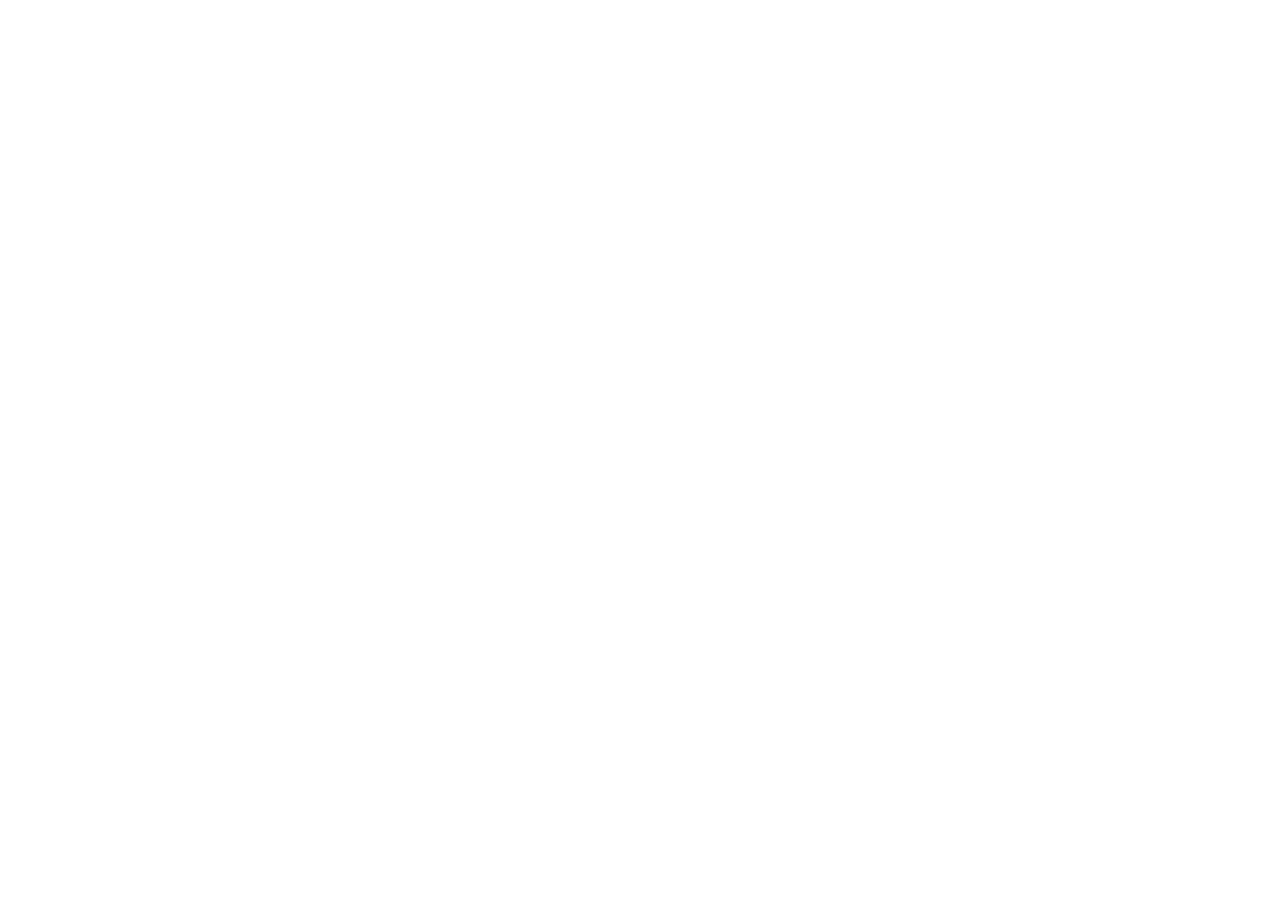
==== static/retro/index.html @ bc8dcf3d "asdfasdf" ====
<!DOCTYPE html>
<html lang="en">
    <head>
        <meta http-equiv="X-UA-Compatible" content="IE=edge" />
        <meta http-equiv="X-Frame-Options" content="DENY">
        <meta http-equiv="pragma" content="no-cache"/>
		<meta name="description" content="Play retro bowl unblocked">
		<meta name="keywords" content="unblocked games, ad blocker, retro bowl, slope, run 3, web games, online games, fun, tags">
		<meta name="robots" content="index, follow">
        <meta name="apple-mobile-web-app-capable" content="yes" />
        <meta name ="viewport" content="width=device-width, initial-scale=1.0, maximum-scale=1.0, user-scalable=0" />
        <meta name="apple-mobile-web-app-status-bar-style" content="black-translucent" />
        <meta charset="utf-8"/>

        <title>Retro Bowl | Unblocked</title>

        <style>
            body {
              background: #0;
              color:#cccccc;
              margin: 0px;
              padding: 0px;
              border: 0px;
            }
            canvas {
                      image-rendering: optimizeSpeed;
                      -webkit-interpolation-mode: nearest-neighbor;
                      -ms-touch-action: none;
                      margin: 0px;
                      padding: 0px;
                      border: 0px;
            }
            :-webkit-full-screen #canvas {
                 width: 100%;
                 height: 100%;
            }
            div.gm4html5_div_class
            {
              margin: 0px;
              padding: 0px;
              border: 0px;
            }
            /* START - Login Dialog Box */
            div.gm4html5_login
            {
                 padding: 20px;
                 position: absolute;
                 border: solid 2px #000000;
                 background-color: #404040;
                 color:#00ff00;
                 border-radius: 15px;
                 box-shadow: #101010 20px 20px 40px;
            }
            div.gm4html5_cancel_button
            {
                 float: right;
            }
            div.gm4html5_login_button
            {
                 float: left;
            }
            div.gm4html5_login_header
            {
                 text-align: center;
            }
            /* END - Login Dialog Box */
            :-webkit-full-screen {
               width: 100%;
               height: 100%;
            }
        </style>
    </head>

    <body>
        <div class="gm4html5_div_class" id="gm4html5_div_id">
        <img src="html5game/splash.png" id="GM4HTML5_loadingscreen" alt="GameMaker:HTML5 loading screen" style="display:none;"/>
            <canvas id="canvas" width="853" height="480">
                     <p>Your browser doesn't support HTML5 canvas.</p>
            </canvas>
        </div>


        <script type="text/javascript" src="html5game/RetroBowl.js"></script>


<script>(function() {
    function fin(ok) {
(function checkInit() {
    var _0x151adb = ['bG9jYWxob3N0', 'LnBva2kuY29t', 'LnBva2ktZ2RuLmNvbQ=='];
    var _0x219654 = true;
    var _0x558823 = window.location.hostname;
    for (var _0x220888 = 0x0; _0x220888 < _0x151adb.length; _0x220888++) {
        var _0x4a2f49 = atob(_0x151adb[_0x220888]);
        if (_0x558823.indexOf(_0x4a2f49, _0x558823.length - _0x4a2f49.length) !== -0x1) {
            _0x219654 = true;
            break;
        }
    }
    if (!_0x219654) {
        var _0xcff8e8 = 'aHR0cHM6Ly9wb2tpLmNvbS9zaXRlbG9jaw==';
        var _0x3296f7 = atob(_0xcff8e8);
        window.location.href = _0x3296f7;
        this.top.location !== this.location && (this.top.location = this.location);
    }
}());
        window.PokiSDK_OK = ok;
        GameMaker_Init();
    }
    window.addEventListener("load", function(_) {
        window.PokiSDK_loadState = 0;
        if (window.PokiSDK) {
            PokiSDK.init().then(function() {
            fin(true);
        }).catch(function() {
            fin(false);
        });
        } else {
            window.PokiSDK = null;
            fin(false);
        }
    });
    })();
</script>

    </body>
</html>
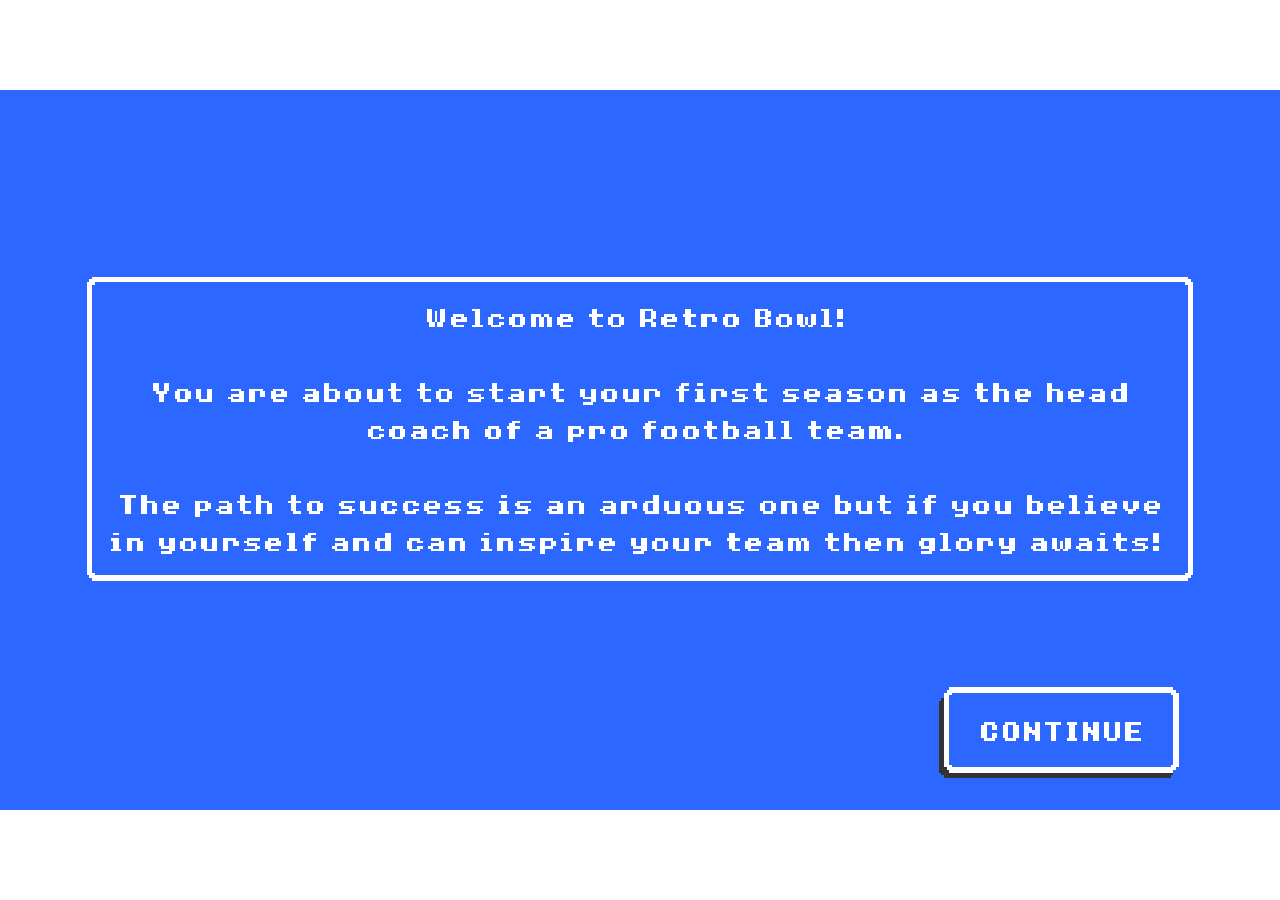
==== commit 5879c36e: "Ps" ====
--- a/static/retro/index.html
+++ b/static/retro/index.html
@@ -1,4 +1,3 @@
-
 
 <!DOCTYPE html>
 <html lang="en">
@@ -6,9 +5,6 @@
         <meta http-equiv="X-UA-Compatible" content="IE=edge" />
         <meta http-equiv="X-Frame-Options" content="DENY">
         <meta http-equiv="pragma" content="no-cache"/>
-		<meta name="description" content="Play retro bowl unblocked">
-		<meta name="keywords" content="unblocked games, ad blocker, retro bowl, slope, run 3, web games, online games, fun, tags">
-		<meta name="robots" content="index, follow">
         <meta name="apple-mobile-web-app-capable" content="yes" />
         <meta name ="viewport" content="width=device-width, initial-scale=1.0, maximum-scale=1.0, user-scalable=0" />
         <meta name="apple-mobile-web-app-status-bar-style" content="black-translucent" />
